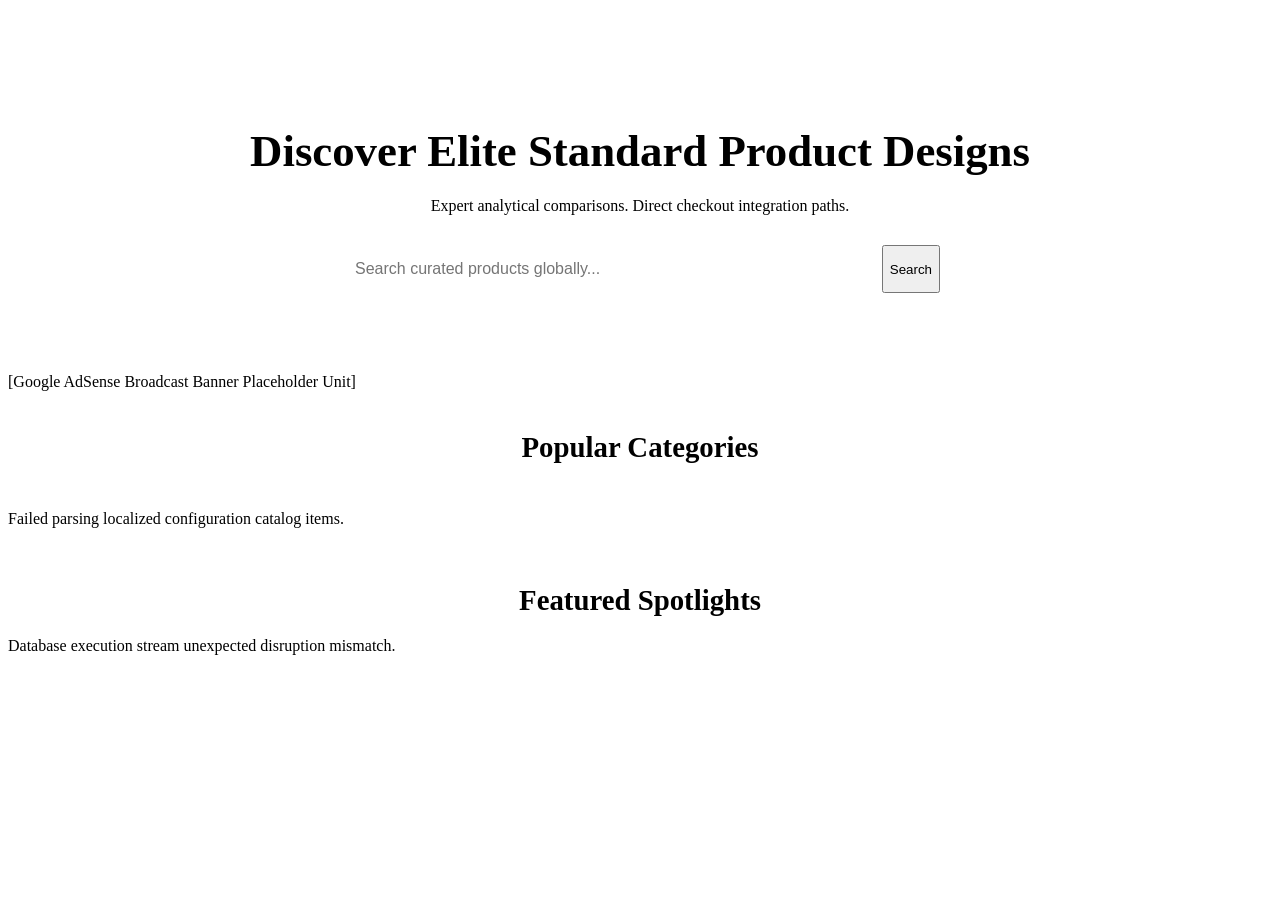
==== index.html @ 0052692d "Add files via upload" ====
<!DOCTYPE html>
<html lang="en">
<head>
    <meta charset="UTF-8">
    <meta name="viewport" content="width=device-width, initial-scale=1.0">
    <title>AffiliateHub | Best Curated Deals & Products</title>
    <meta name="description" content="Discover premium product selections across standard automated criteria powered completely on performance criteria frameworks.">
    <link rel="stylesheet" href="css/style.css">
    <style>
        .hero { background: linear-gradient(135deg, var(--bg-secondary), var(--border-color)); padding: 80px 0; text-align: center; }
        .hero h1 { font-size: 2.8rem; margin-bottom: 20px; }
        .search-container { max-width: 600px; margin: 30px auto 0 auto; display: flex; gap: 10px; }
        .search-container input { flex: 1; padding: 15px; border: 1px solid var(--border-color); border-radius: var(--radius); font-size: 1rem; background-color: var(--bg-primary); color: var(--text-primary); }
        .section-title { font-size: 1.8rem; margin: 40px 0 20px 0; text-align: center; }
        .cat-grid { display: grid; grid-template-columns: repeat(auto-fit, minmax(200px, 1fr)); gap: 20px; margin: 30px 0; }
        .cat-card { background: var(--card-bg); border: 1px solid var(--border-color); padding: 25px; text-align: center; border-radius: var(--radius); font-weight: 600; box-shadow: var(--shadow); transition: var(--transition); }
        .cat-card:hover { transform: scale(1.03); color: var(--accent); }
    </style>
</head>
<body>

    <header id="global-header-marker"></header>

    <section class="hero">
        <div class="container">
            <h1>Discover Elite Standard Product Designs</h1>
            <p>Expert analytical comparisons. Direct checkout integration paths.</p>
            <form action="products.html" method="GET" class="search-container">
                <input type="text" name="search" placeholder="Search curated products globally..." required>
                <button type="submit" class="btn">Search</button>
            </form>
        </div>
    </section>

    <div class="container">
        <div class="adsense-placeholder">
            <span>[Google AdSense Broadcast Banner Placeholder Unit]</span>
        </div>
    </div>

    <main class="container">
        <h2 class="section-title">Popular Categories</h2>
        <div class="cat-grid" id="featuredCategories">
            <div class="spinner"></div>
        </div>

        <h2 class="section-title">Featured Spotlights</h2>
        <div class="grid" id="featuredProducts">
            <div class="spinner"></div>
        </div>
    </main>

    <footer id="global-footer-marker"></footer>

    <script src="js/api.js"></script>
    <script src="js/app.js"></script>
    <script>
        // Inline layout dynamic loader execution block
         // Simulated macro processing engine standard runtime logic
        // Injecting functional architecture payload configurations
        (async function initIndexPage() {
            // Apply Manual String Replacement fallback patterns matching template setup models
            // If built on client-side compilation pipelines, parse via generic layout generation procedures
            try {
                const data = await APIManager.fetchProducts();
                
                // Process dynamic categories catalog
                const categorySet = new Set(data.map(p => p.category).filter(Boolean));
                const catContainer = document.getElementById('featuredCategories');
                catContainer.innerHTML = '';
                Array.from(categorySet).slice(0, 4).forEach(cat => {
                    catContainer.innerHTML += `<a href="categories.html?category=${encodeURIComponent(cat)}" class="cat-card">${cat}</a>`;
                });

                // Display limited top 3 items inside spotlight loop module grid configuration matches
                const prodContainer = document.getElementById('featuredProducts');
                prodContainer.innerHTML = '';
                data.slice(0, 3).forEach(p => {
                    prodContainer.innerHTML += createProductCard(p);
                });
                
                lazyLoadImages();
            } catch (err) {
                document.getElementById('featuredCategories').innerHTML = `<p class="error-message">Failed parsing localized configuration catalog items.</p>`;
                document.getElementById('featuredProducts').innerHTML = `<p class="error-message">Database execution stream unexpected disruption mismatch.</p>`;
            }
        })();
    </script>
</body>
</html>
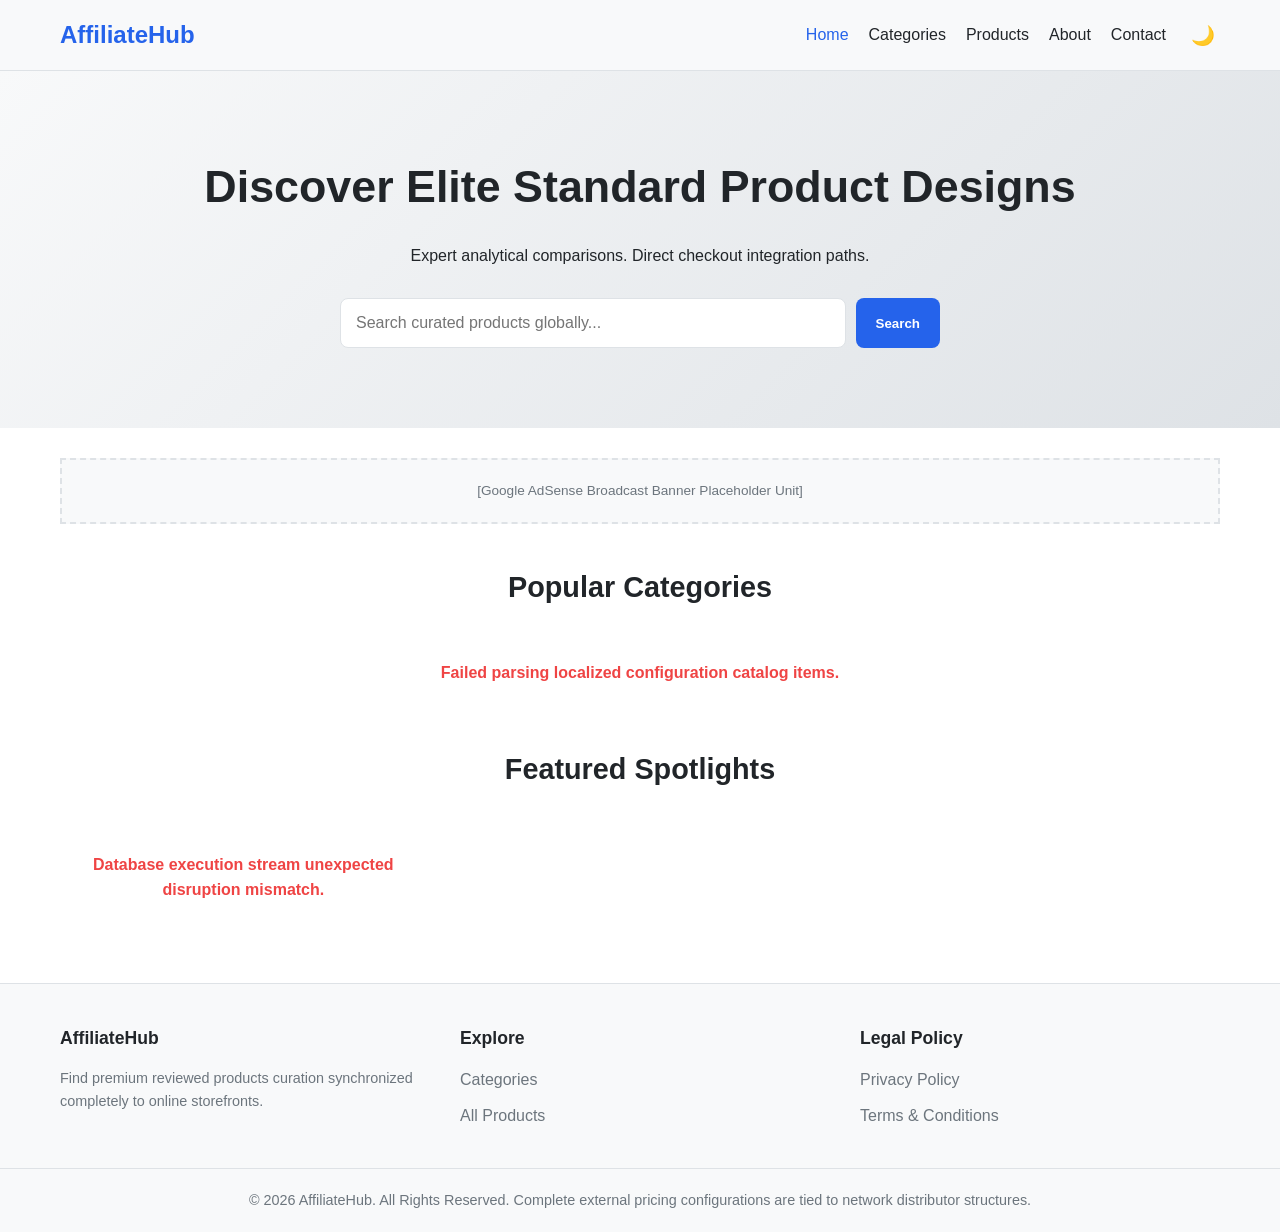
==== commit 028f37ab: "Fix HTML structure and add Google Analytics script" ====
--- a/index.html
+++ b/index.html
@@ -1,6 +1,14 @@
 <!DOCTYPE html>
 <html lang="en">
-<head>
+<head>        <!-- Google tag (gtag.js) -->
+<script async src="https://www.googletagmanager.com/gtag/js?id=G-FEPP9GT16N"></script>
+<script>
+  window.dataLayer = window.dataLayer || [];
+  function gtag(){dataLayer.push(arguments);}
+  gtag('js', new Date());
+
+  gtag('config', 'G-FEPP9GT16N');
+</script>
     <meta charset="UTF-8">
     <meta name="viewport" content="width=device-width, initial-scale=1.0">
     <title>AffiliateHub | Best Curated Deals & Products</title>
@@ -87,4 +95,4 @@
         })();
     </script>
 </body>
-</html>+</html>
--- a/css/style.css
+++ b/css/style.css
@@ -0,0 +1,314 @@
+/* ==========================================================================
+   GLOBAL VARIABLES & THEMES
+   ========================================================================== */
+:root {
+    --bg-primary: #ffffff;
+    --bg-secondary: #f8f9fa;
+    --text-primary: #212529;
+    --text-secondary: #6c757d;
+    --accent: #2563eb;
+    --accent-hover: #1d4ed8;
+    --border-color: #dee2e6;
+    --card-bg: #ffffff;
+    --shadow: 0 4px 6px -1px rgba(0, 0, 0, 0.1), 0 2px 4px -1px rgba(0, 0, 0, 0.06);
+    --radius: 8px;
+    --max-width: 1200px;
+    --transition: all 0.3s ease;
+}
+
+[data-theme="dark"] {
+    --bg-primary: #0f172a;
+    --bg-secondary: #1e293b;
+    --text-primary: #f8fafc;
+    --text-secondary: #94a3b8;
+    --accent: #3b82f6;
+    --accent-hover: #60a5fa;
+    --border-color: #334155;
+    --card-bg: #1e293b;
+    --shadow: 0 4px 6px -1px rgba(0, 0, 0, 0.5);
+}
+
+/* ==========================================================================
+   RESET & BASE STYLES
+   ========================================================================== */
+* {
+    margin: 0;
+    padding: 0;
+    box-sizing: border-box;
+}
+
+body {
+    font-family: -apple-system, BlinkMacSystemFont, "Segoe UI", Roboto, sans-serif;
+    background-color: var(--bg-primary);
+    color: var(--text-primary);
+    line-height: 1.6;
+    transition: var(--transition);
+}
+
+a {
+    color: inherit;
+    text-decoration: none;
+}
+
+img {
+    max-width: 100%;
+    height: auto;
+    display: block;
+}
+
+.container {
+    max-width: var(--max-width);
+    margin: 0 auto;
+    padding: 0 20px;
+}
+
+/* ==========================================================================
+   HEADER & NAVIGATION
+   ========================================================================== */
+header {
+    background-color: var(--bg-secondary);
+    border-bottom: 1px solid var(--border-color);
+    position: sticky;
+    top: 0;
+    z-index: 1000;
+}
+
+.nav-container {
+    display: flex;
+    justify-content: space-between;
+    align-items: center;
+    height: 70px;
+}
+
+.logo {
+    font-size: 1.5rem;
+    font-weight: 700;
+    color: var(--accent);
+}
+
+.nav-links {
+    display: flex;
+    gap: 20px;
+    list-style: none;
+    align-items: center;
+}
+
+.nav-links a:hover, .nav-links a.active {
+    color: var(--accent);
+}
+
+.theme-toggle-btn {
+    background: none;
+    border: none;
+    cursor: pointer;
+    font-size: 1.2rem;
+    color: var(--text-primary);
+    padding: 5px;
+}
+
+.menu-toggle {
+    display: none;
+    flex-direction: column;
+    gap: 5px;
+    background: none;
+    border: none;
+    cursor: pointer;
+}
+
+.menu-toggle span {
+    width: 25px;
+    height: 3px;
+    background-color: var(--text-primary);
+    border-radius: 2px;
+}
+
+/* ==========================================================================
+   COMPONENTS (Cards, Spinners, AdSense placeholders)
+   ========================================================================== */
+.btn {
+    display: inline-block;
+    background-color: var(--accent);
+    color: #ffffff !important;
+    padding: 10px 20px;
+    border-radius: var(--radius);
+    font-weight: 600;
+    text-align: center;
+    border: none;
+    cursor: pointer;
+    transition: var(--transition);
+}
+
+.btn:hover {
+    background-color: var(--accent-hover);
+}
+
+.grid {
+    display: grid;
+    grid-template-columns: repeat(auto-fill, minmax(280px, 1fr));
+    gap: 30px;
+    margin: 40px 0;
+}
+
+.product-card {
+    background-color: var(--card-bg);
+    border: 1px solid var(--border-color);
+    border-radius: var(--radius);
+    overflow: hidden;
+    box-shadow: var(--shadow);
+    display: flex;
+    flex-direction: column;
+    transition: var(--transition);
+}
+
+.product-card:hover {
+    transform: translateY(-5px);
+}
+
+.product-card img {
+    width: 100%;
+    height: 200px;
+    object-fit: cover;
+    background-color: #f0f0f0;
+}
+
+.product-card-content {
+    padding: 20px;
+    display: flex;
+    flex-direction: column;
+    flex-grow: 1;
+}
+
+.product-card-title {
+    font-size: 1.2rem;
+    margin-bottom: 10px;
+    color: var(--text-primary);
+}
+
+.product-card-price {
+    font-weight: 700;
+    color: var(--accent);
+    font-size: 1.1rem;
+    margin-bottom: 10px;
+}
+
+.product-card-desc {
+    font-size: 0.9rem;
+    color: var(--text-secondary);
+    margin-bottom: 20px;
+    display: -webkit-box;
+    -webkit-line-clamp: 3;
+    -webkit-box-orient: vertical;
+    overflow: hidden;
+}
+
+.product-card-cta {
+    margin-top: auto;
+    display: flex;
+    gap: 10px;
+}
+
+.product-card-cta .btn {
+    flex: 1;
+}
+
+.adsense-placeholder {
+    background-color: var(--bg-secondary);
+    border: 2px dashed var(--border-color);
+    padding: 20px;
+    text-align: center;
+    color: var(--text-secondary);
+    margin: 30px 0;
+    font-size: 0.85rem;
+}
+
+.spinner {
+    width: 50px;
+    height: 50px;
+    border: 5px solid var(--border-color);
+    border-top-color: var(--accent);
+    border-radius: 50%;
+    animation: spin 1s linear infinite;
+    margin: 40px auto;
+}
+
+@keyframes spin {
+    to { transform: rotate(360deg); }
+}
+
+.error-message {
+    text-align: center;
+    color: #ef4444;
+    padding: 20px;
+    font-weight: 600;
+}
+
+/* ==========================================================================
+   FOOTER
+   ========================================================================== */
+footer {
+    background-color: var(--bg-secondary);
+    border-top: 1px solid var(--border-color);
+    padding: 40px 0 20px 0;
+    margin-top: 60px;
+}
+
+.footer-grid {
+    display: grid;
+    grid-template-columns: repeat(auto-fit, minmax(200px, 1fr));
+    gap: 40px;
+    margin-bottom: 30px;
+}
+
+.footer-heading {
+    font-size: 1.1rem;
+    margin-bottom: 15px;
+    font-weight: 700;
+}
+
+.footer-links {
+    list-style: none;
+}
+
+.footer-links li {
+    margin-bottom: 10px;
+}
+
+.footer-links a {
+    color: var(--text-secondary);
+}
+
+.footer-links a:hover {
+    color: var(--accent);
+}
+
+.footer-bottom {
+    text-align: center;
+    padding-top: 20px;
+    border-top: 1px solid var(--border-color);
+    color: var(--text-secondary);
+    font-size: 0.9rem;
+}
+
+/* ==========================================================================
+   RESPONSIVE LAYOUT RESPONSES
+   ========================================================================== */
+@media(max-width: 768px) {
+    .nav-links {
+        display: none;
+        flex-direction: column;
+        position: absolute;
+        top: 70px;
+        left: 0;
+        width: 100%;
+        background-color: var(--bg-secondary);
+        border-bottom: 1px solid var(--border-color);
+        padding: 20px;
+        gap: 15px;
+    }
+    .nav-links.active {
+        display: flex;
+    }
+    .menu-toggle {
+        display: flex;
+    }
+}
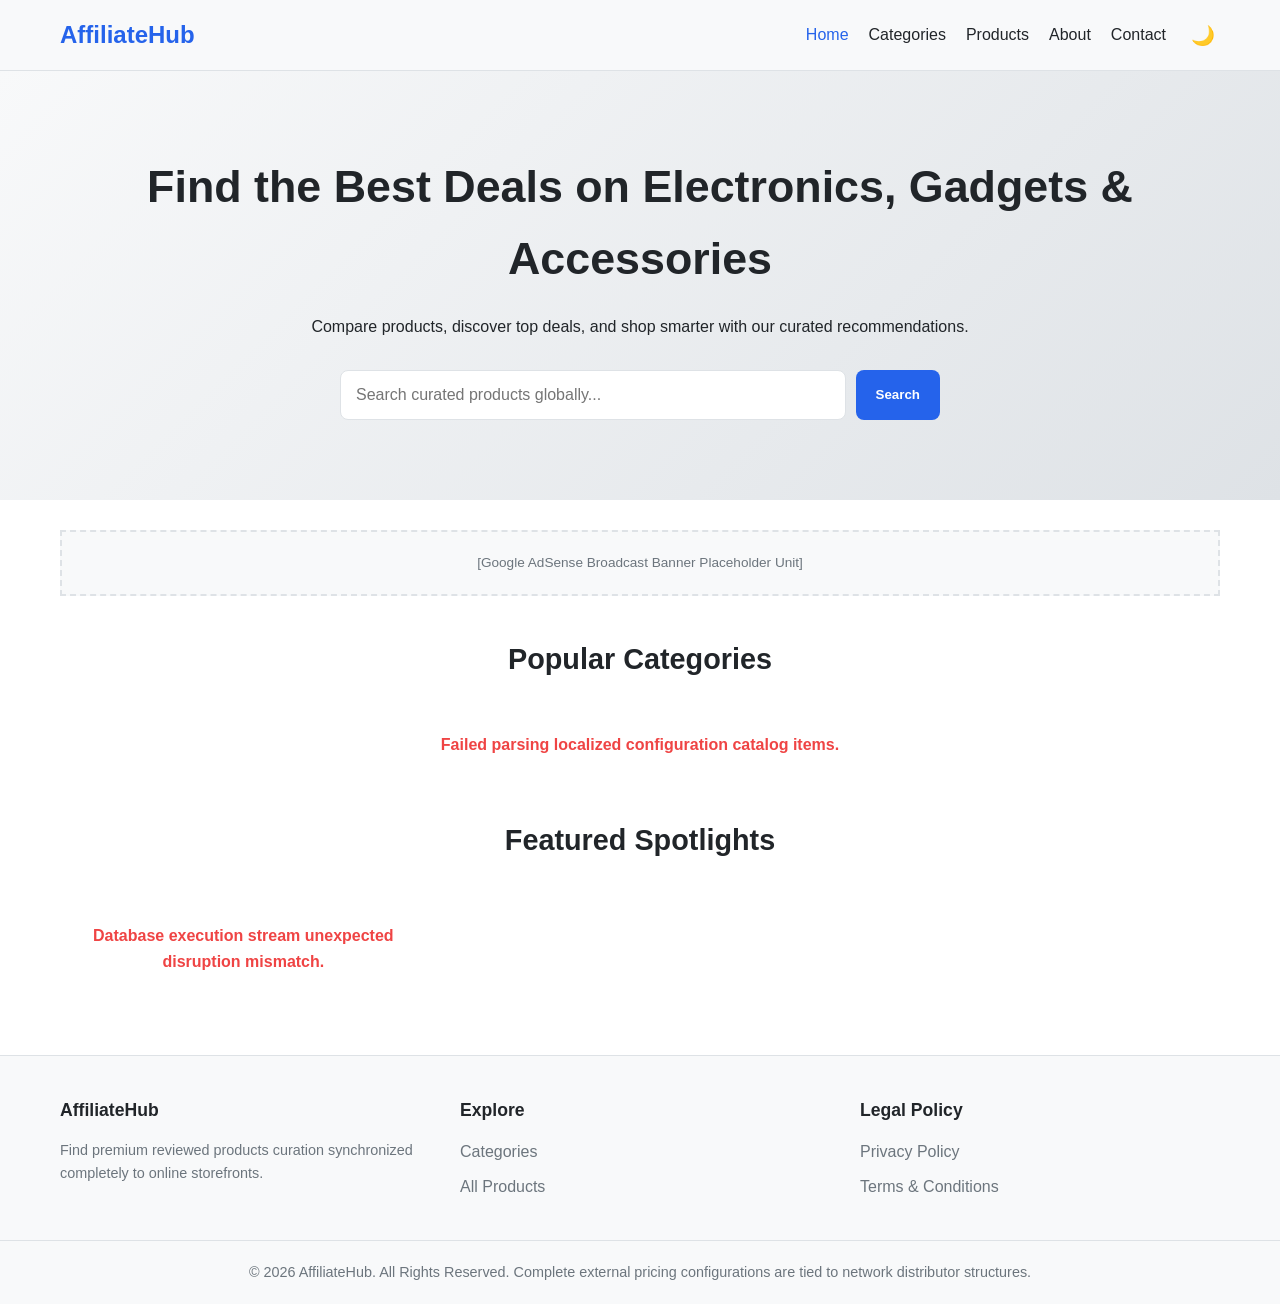
==== commit a747aba6: "Modify hero section and product search descriptions Updated hero section text and adjusted product s" ====
--- a/index.html
+++ b/index.html
@@ -31,8 +31,8 @@
 
     <section class="hero">
         <div class="container">
-            <h1>Discover Elite Standard Product Designs</h1>
-            <p>Expert analytical comparisons. Direct checkout integration paths.</p>
+            <h1>Find the Best Deals on Electronics, Gadgets & Accessories</h1>
+<p>Compare products, discover top deals, and shop smarter with our curated recommendations.</p>
             <form action="products.html" method="GET" class="search-container">
                 <input type="text" name="search" placeholder="Search curated products globally..." required>
                 <button type="submit" class="btn">Search</button>
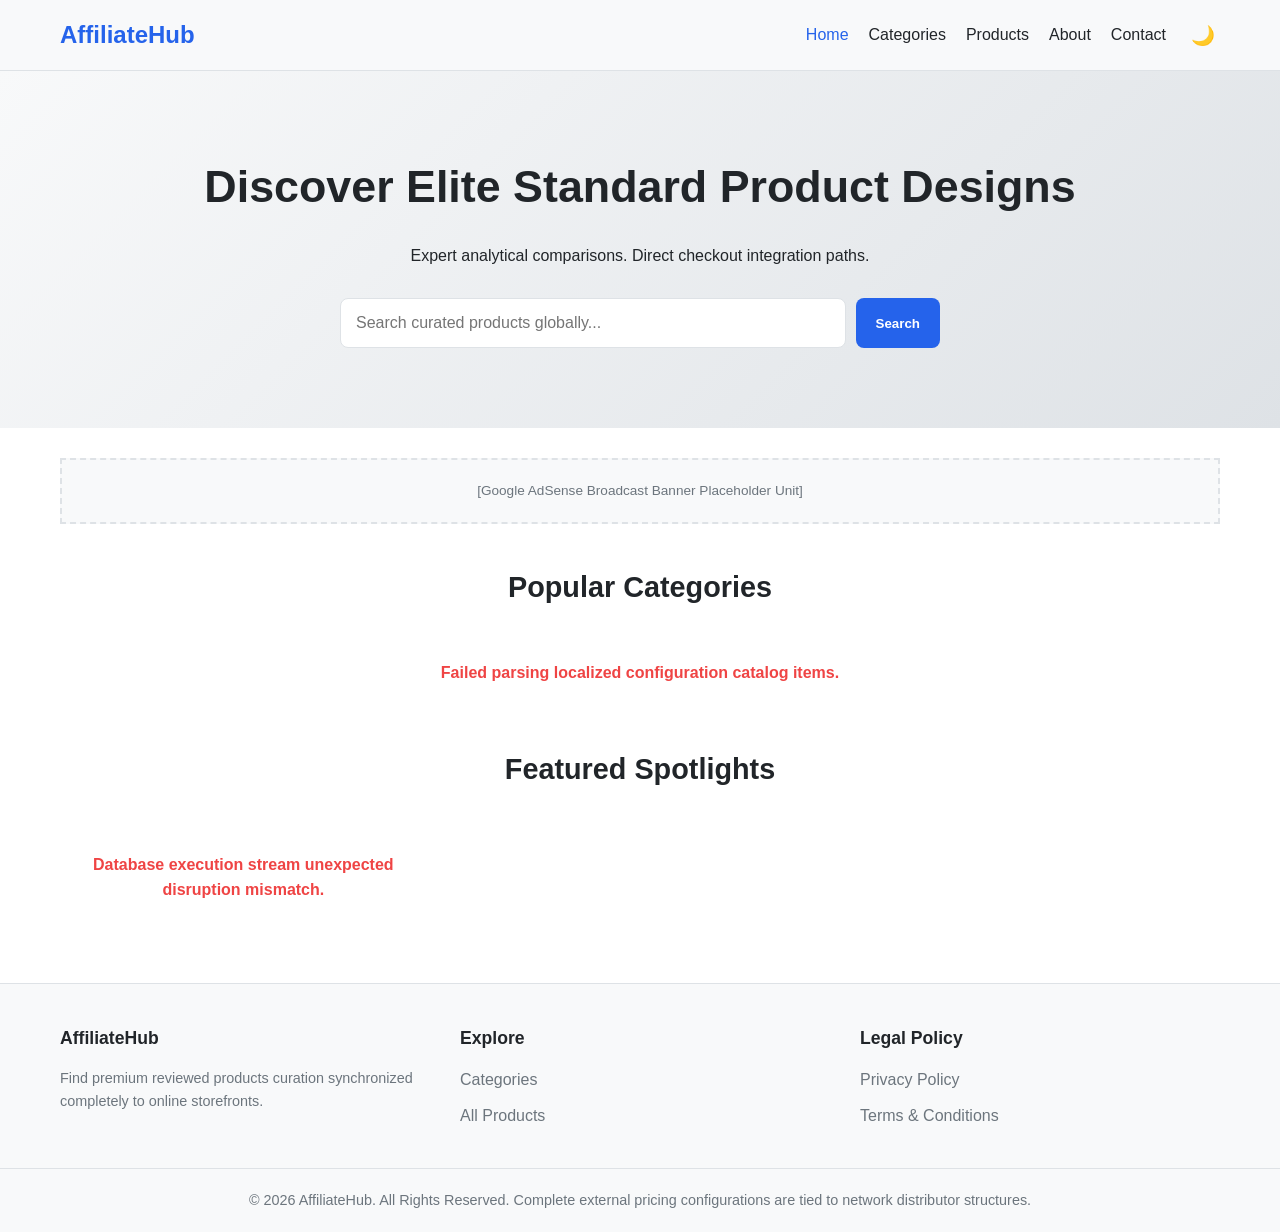
==== commit 01fcf6c4: "Update index.html" ====
--- a/index.html
+++ b/index.html
@@ -1,17 +1,12 @@
 <!DOCTYPE html>
 <html lang="en">
-<head>        <!-- Google tag (gtag.js) -->
-<script async src="https://www.googletagmanager.com/gtag/js?id=G-FEPP9GT16N"></script>
-<script>
-  window.dataLayer = window.dataLayer || [];
-  function gtag(){dataLayer.push(arguments);}
-  gtag('js', new Date());
-
-  gtag('config', 'G-FEPP9GT16N');
-</script>
-    <meta charset="UTF-8">
+<head>
+     <!-- Google tag (gtag.js) -->
+<script async src="https://www.googletagmanager.com/gtag/js?id=G-FEPP9GT16N"></script> 
+  <meta charset="UTF-8">
     <meta name="viewport" content="width=device-width, initial-scale=1.0">
-    <title>AffiliateHub | Best Curated Deals & Products</title>
+    <link rel="icon" type="image/x-icon" href="favicon.ico">
+<title>AffiliateHub | Best Curated Deals & Products</title>
     <meta name="description" content="Discover premium product selections across standard automated criteria powered completely on performance criteria frameworks.">
     <link rel="stylesheet" href="css/style.css">
     <style>
@@ -31,8 +26,8 @@
 
     <section class="hero">
         <div class="container">
-            <h1>Find the Best Deals on Electronics, Gadgets & Accessories</h1>
-<p>Compare products, discover top deals, and shop smarter with our curated recommendations.</p>
+            <h1>Discover Elite Standard Product Designs</h1>
+            <p>Expert analytical comparisons. Direct checkout integration paths.</p>
             <form action="products.html" method="GET" class="search-container">
                 <input type="text" name="search" placeholder="Search curated products globally..." required>
                 <button type="submit" class="btn">Search</button>
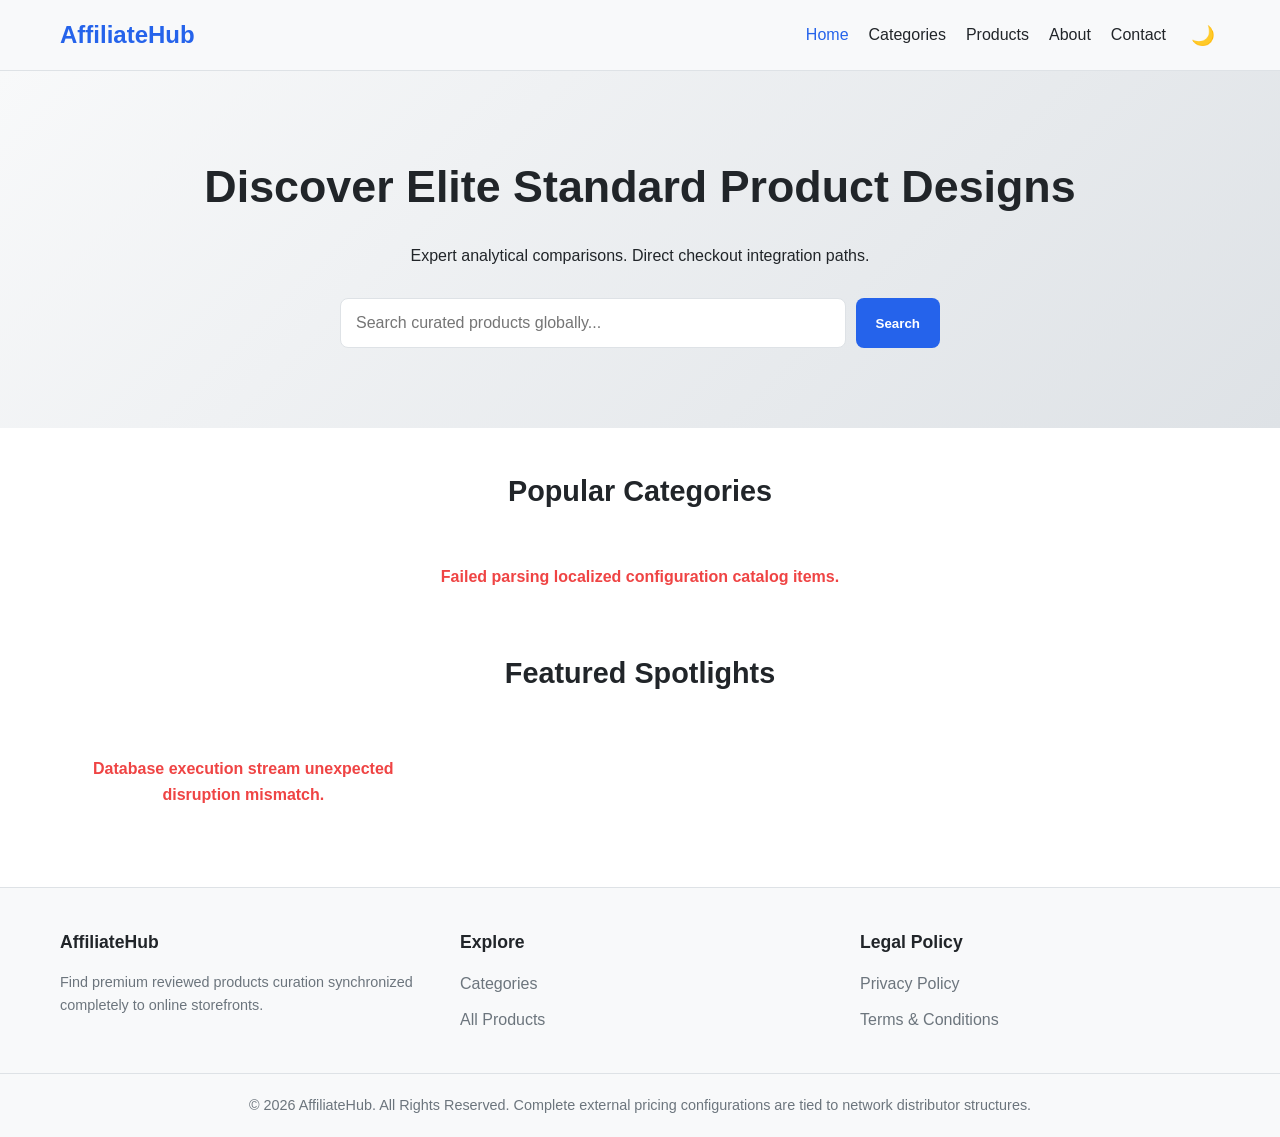
==== commit f8b2d949: "Update index.html with new ad container and scripts" ====
--- a/index.html
+++ b/index.html
@@ -35,11 +35,20 @@
         </div>
     </section>
 
-    <div class="container">
-        <div class="adsense-placeholder">
-            <span>[Google AdSense Broadcast Banner Placeholder Unit]</span>
-        </div>
-    </div>
+    <div class="ad-container">
+<script>
+(function(zukjye){
+var d = document,
+    s = d.createElement('script'),
+    l = d.scripts[d.scripts.length - 1];
+s.settings = zukjye || {};
+s.src = "//prizefamily.com/b/XkV.spdQGtls0aY/WAcI/AeImV9iuSZnUolCkzPNTIcZx/MCz/kW5-NYDykzt/NKzwEezUO/TpkL1TMYwQ";
+s.async = true;
+s.referrerPolicy = 'no-referrer-when-downgrade';
+l.parentNode.insertBefore(s, l);
+})({});
+</script>
+</div>
 
     <main class="container">
         <h2 class="section-title">Popular Categories</h2>
@@ -71,14 +80,14 @@
                 const categorySet = new Set(data.map(p => p.category).filter(Boolean));
                 const catContainer = document.getElementById('featuredCategories');
                 catContainer.innerHTML = '';
-                Array.from(categorySet).slice(0, 4).forEach(cat => {
+                Array.from(categorySet).slice(0, 5).forEach(cat => {
                     catContainer.innerHTML += `<a href="categories.html?category=${encodeURIComponent(cat)}" class="cat-card">${cat}</a>`;
                 });
 
                 // Display limited top 3 items inside spotlight loop module grid configuration matches
                 const prodContainer = document.getElementById('featuredProducts');
                 prodContainer.innerHTML = '';
-                data.slice(0, 3).forEach(p => {
+                data.slice(0, 6).forEach(p => {
                     prodContainer.innerHTML += createProductCard(p);
                 });
                 
